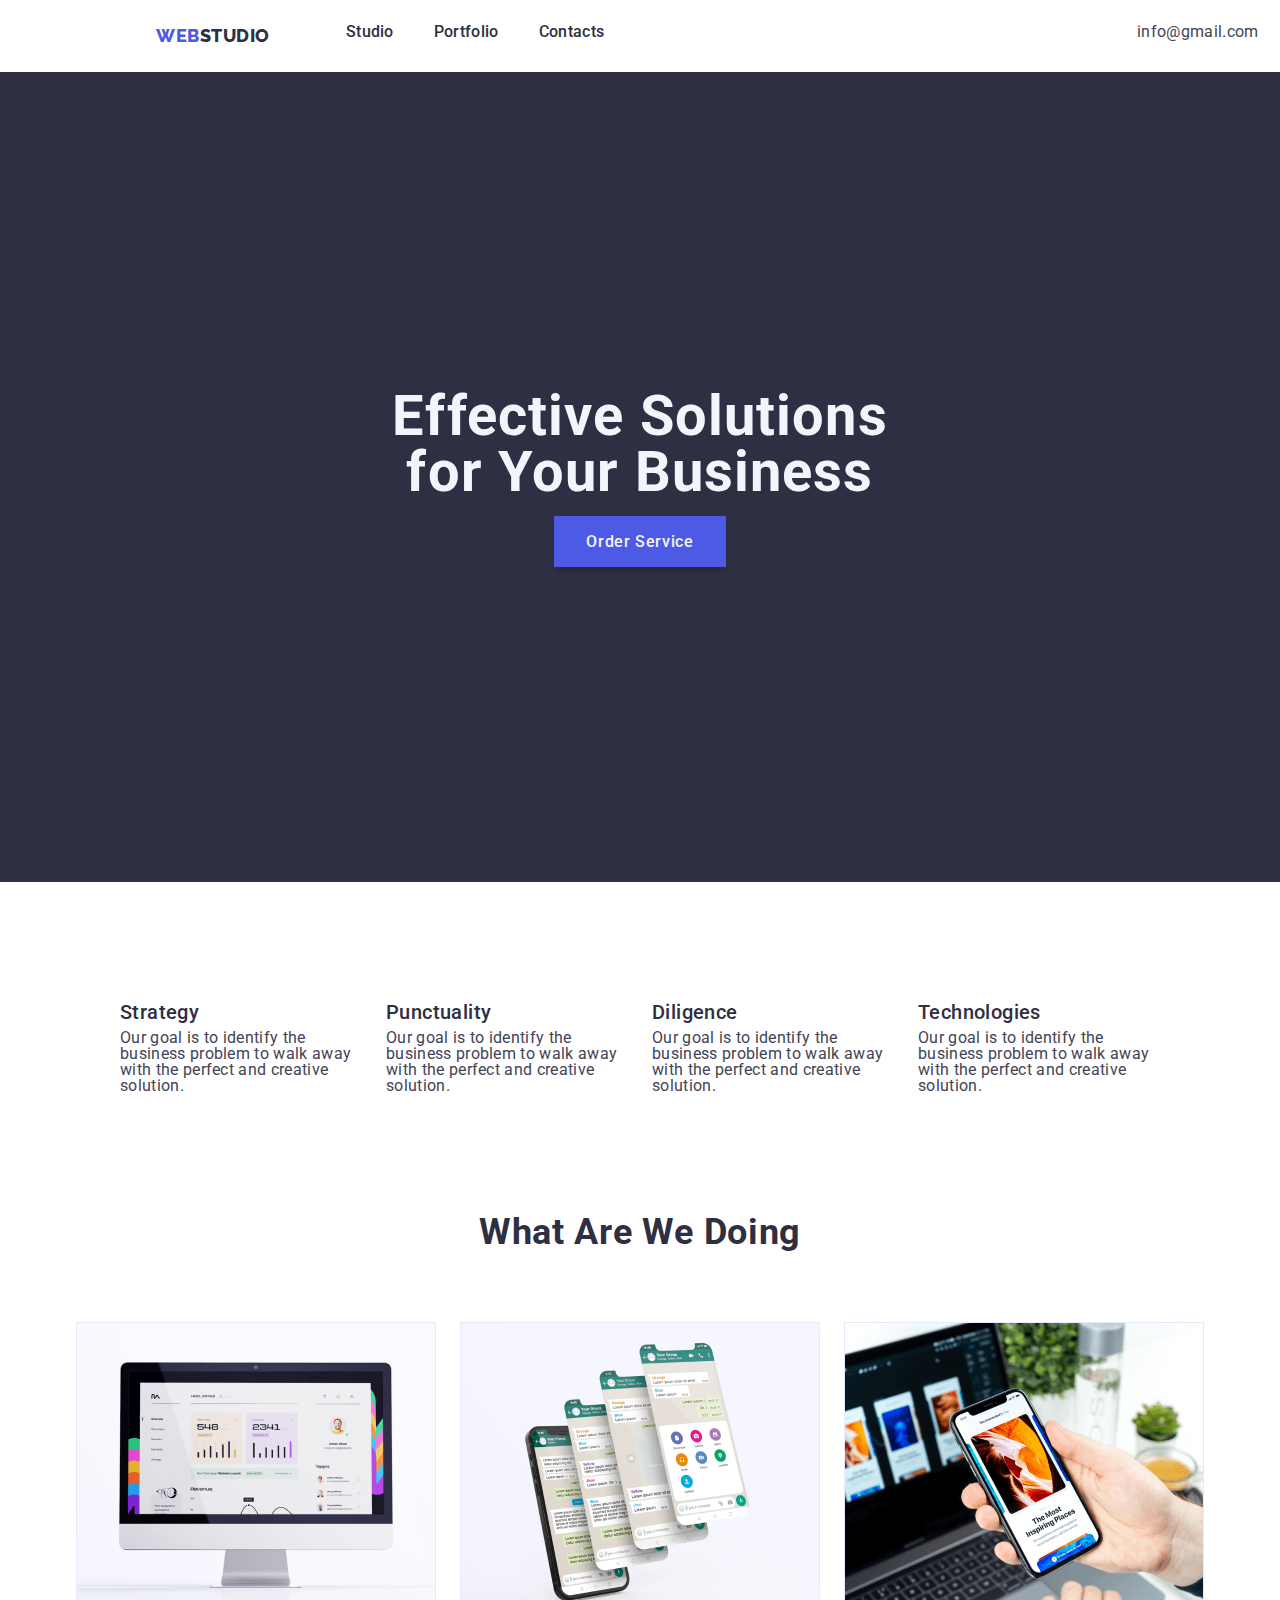
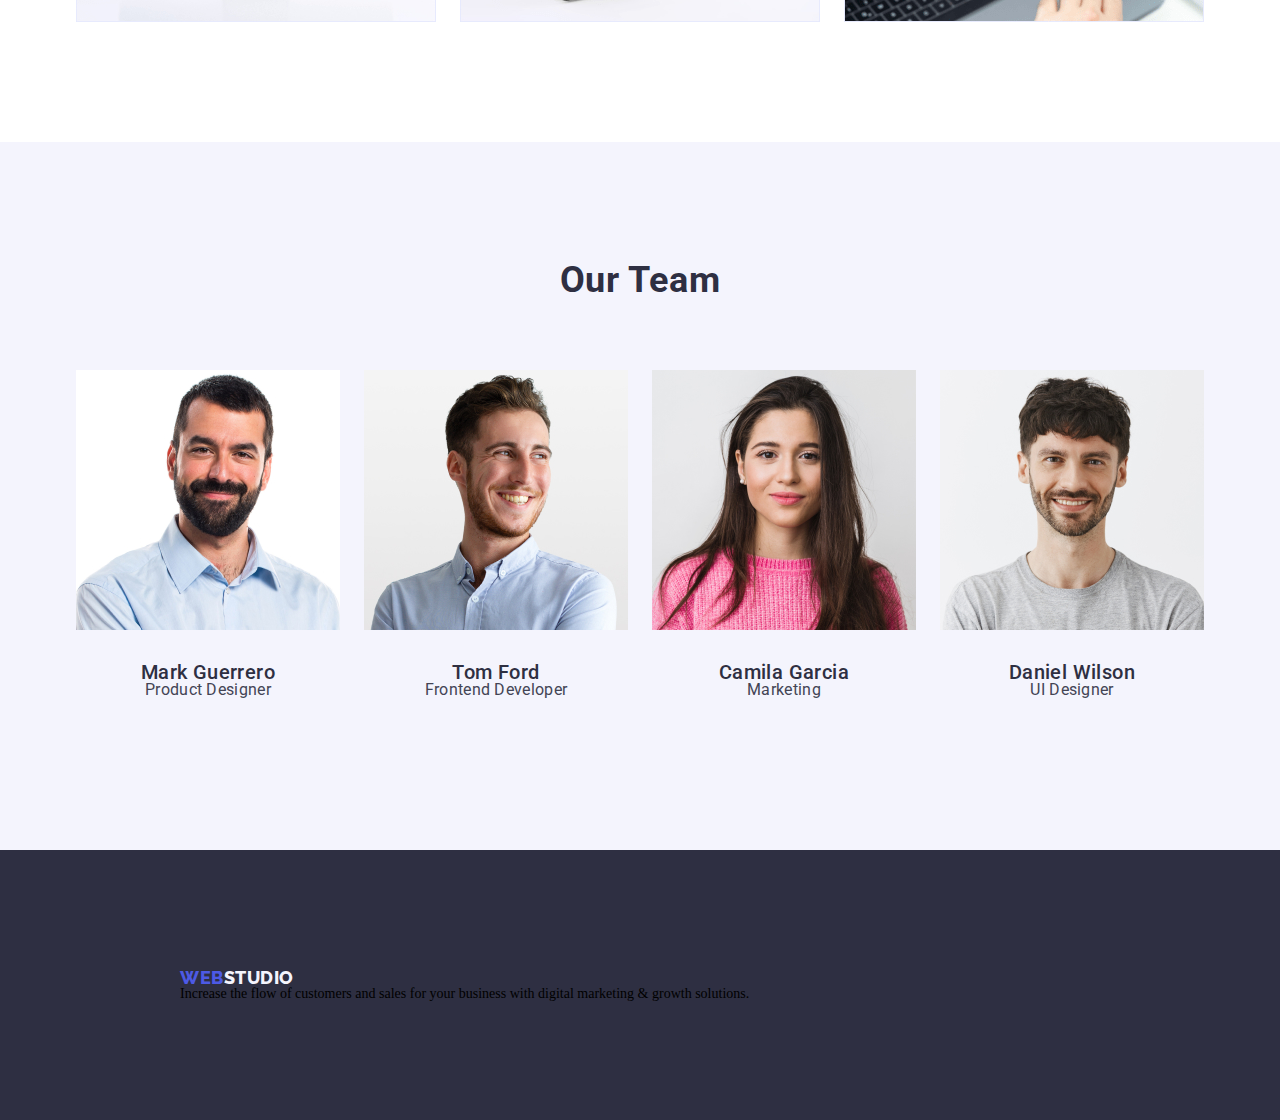
==== index.html @ 212b69f9 "Initial commit" ====
<!DOCTYPE html>
<html lang="en">
<head>
    <meta charset="UTF-8">
    <meta name="viewport" content="width=device-width, initial-scale=1.0">
    <title>GoIT_HW_02_v5</title>
    <link rel="stylesheet" href="css/clean_style.css">
    <link rel="stylesheet" href="css/style.css">
</head>

<body>
    <div class="wrapper">
        <header>
            <div class="navbar">
                <div class="logo">
                    <a href="./index.html"><span class="logo-color-1">WEB</span><span class="logo-color-2">STUDIO</span></a>
                </div>
                <div class="navbar-nav">
                    <ul>
                        <li><a href="studio.html">Studio</a></li>
                        <li><a href="portfolio.html">Portfolio</a></li>
                        <li><a href="contacts.html">Contacts</a></li>
                    </ul>
                </div>
                <div class="navbar-interval"></div>
                <div class="navbar-info">
                    <ul>
                        <li><a href="mailto:info@test.test">info@gmail.com</a></li>
                        <li><a href="tel:380951234567">+38(095)123-45-67</a></li>
                    </ul>
                </div>
            </div>
        </header>

        <main>
            <div class="welcome-screen">
                <p>Effective Solutions</p>
                <p>for Your Business</p>
                <p><button>Order Service</button></p>
            </div>

            <div class="description">
                <div class="description__table-1">
                    <h2 class="desc_h">Strategy</h2>
                    <p>Our goal is to identify the business problem to walk away with the perfect and creative solution. </p>
                </div>
                <div class="description__table-2">
                    <h2 class="desc_h">Punctuality</h2>
                    <p>Our goal is to identify the business problem to walk away with the perfect and creative solution. </p>
                </div>
                <div class="description__table-3">
                    <h2 class="desc_h">Diligence</h2>
                    <p>Our goal is to identify the business problem to walk away with the perfect and creative solution. </p>
                </div>
                <div class="description__table-4">
                    <h2 class="desc_h">Technologies</h2>
                    <p>Our goal is to identify the business problem to walk away with the perfect and creative solution. </p>
                </div>

            </div>
            <div class="whatAreWeDoing">
                <p>What Are We Doing</p>
                    <div class="WAWD_img">
                        <img src="img/products/imac_squoosh.jpg" alt="imac_photo">
                        <img src="img/products/phone_squoosh.jpg" alt="phone_photo">
                        <img src="img/products/laptop_squoosh.jpg" alt="laptop_photo">
                    </div>
            </div>
        
            <div class="team">
                <p class="ourteam">Our Team</p>
                <div class="team__table">
                    <div class="team__table-element">
                        <img src="img/humans/mark_squoosh.jpg" alt="mark_photo">
                        <div class="np">
                            <p class="name">Mark Guerrero</p>
                            <p class="position">Product Designer</p>
                        </div>
                    </div>
                    <div class="team__table-element">
                        <img src="img/humans/tom_squoosh.jpg" alt="tom_photo">
                        <div class="np">
                            <p class="name">Tom Ford</p>
                            <p class="position">Frontend Developer</p>
                        </div>
                    </div>
                    <div class="team__table-element">
                        <img src="img/humans/camila_squoosh.jpg" alt="camila_photo">
                        <div class="np">
                            <p class="name">Camila Garcia</p>
                            <p class="position">Marketing</p>
                        </div>
                    </div>
                    <div class="team__table-element">
                        <img src="img/humans/dan_squoosh.jpg" alt="dan_photo">
                        <div class="np">
                            <p class="name">Daniel Wilson</p>
                            <p class="position">UI Designer</p>
                        </div>
                    </div>
                </div>
            </div>
        </main>
    
        <div class="footer">
            <div class="logo_dark">
                <span class="logo-color-1">WEB</span><span class="logo-color-2_drak">STUDIO</span>
            </div>
            <p>Increase the flow of customers and sales for your business with digital marketing & growth solutions.</p>
        </div>


    </div>

</body>

</html>
---- css/clean_style.css ----
*{
	padding: 0;
	margin: 0;
	border: 0;
}
*,*:before,*:after{
	-moz-box-sizing: border-box;
	-webkit-box-sizing: border-box;
	box-sizing: border-box;
}
:focus,:active{outline: none;}
a:focus,a:active{outline: none;}

nav,footer,header,aside{display: block;}

html,body{
	height: 100%;
	width: 100%;
	font-size: 100%;
	line-height: 1;
	font-size: 14px;
	-ms-text-size-adjust: 100%;
	-moz-text-size-adjust: 100%;
	-webkit-text-size-adjust: 100%;
}
/* input,button,textarea{font-family:inherit;} */

input::-ms-clear{display: none;}
button{cursor: pointer;}
button::-moz-focus-inner {padding:0;border:0;}
a, a:visited{text-decoration: none;}
a:hover{text-decoration: none;}
ul li{list-style: none;}
img{vertical-align: top;}
---- css/style.css ----
@import url('https://fonts.googleapis.com/css2?family=Raleway:wght@100;200;300;400;500;600;700;800;900&family=Roboto:wght@100;300;400;500;700;900&display=swap');
/* google fonts end */

body{
    background-color: none;
}

.wrapper{
    
}

header{
    background-color:none;
    width: 1440px;
    height: 72px;
}

.logo{
    display: flex;
    align-items: center;
    margin-left: 156px;
    margin-right: 76px;
    height: 72px;
}

.logo-color-1{
    color: #4D5AE5;
    font-family: Raleway;
    font-size: 18px;
    font-weight: 800;
    letter-spacing: 0.54px;
    text-transform: uppercase;
}

.logo-color-2{
    color: #2E2F42;
    font-family: Raleway;
    font-size: 18px;
    font-weight: 800;
    letter-spacing: 0.54px;
    text-transform: uppercase;
}

.navbar{
    display: flex;
    justify-content: center;
    gap: ;
}

/* .navbar-nav{
    display: flex;
    flex-direction: row;
} */

.navbar-nav ul{
    display: flex;
    flex-direction: row;
    gap: 40px;
    align-items: center;
}

.navbar-nav li {
    margin-top: 24px;
}

.navbar-nav li a{
    color: #2E2F42;
    font-family: Roboto;
    font-size: 16px;
    font-weight: 500;
    letter-spacing: 0.32px;
}

.navbar-interval{
    flex-grow: 1;
}

.navbar-info ul{
    display: flex;
    flex-direction: row;
    gap: 40px;
    align-items: center;
}

.navbar-info li{
    margin-top: 24px;
}

.navbar-info li a{
    color: #434455;
    font-family: Roboto;
    font-size: 16px;
    font-weight: 400;
    letter-spacing: 0.32px;  
}

/* end of header */

.welcome-screen{
    background: #2E2F42;
    width: 100vw;
    height: 90vh;
    margin: auto;
    display: flex;
    justify-content: center;
    align-items: center;
    flex-direction: column;
}

.welcome-screen p{
    color: #F4F4FD;
    font-family: Roboto;
    font-size: 56px;
    font-weight: 700;
    letter-spacing: 1.12px;
}

.welcome-screen button{
    padding: 16px 32px;
    background: #4D5AE5;
    box-shadow: 0px 4px 4px 0px rgba(0, 0, 0, 0.15);
    color: #F4F4FD;
    font-family: Roboto;
    font-size: 16px;
    font-weight: 500;
    letter-spacing: 0.64px;
}

/* end of .welcome-screen */

.description{
    display: flex;
    flex-direction: row;
    margin: 120px;
    gap: 24px;
}

.description p{
    color: #434455;
    font-family: Roboto;
    font-size: 16px;
    font-weight: 400;
    letter-spacing: 0.32px;
}

.description .desc_h{
    color: #2E2F42;
    font-family: Roboto;
    font-size: 20px;
    font-weight: 500;
    letter-spacing: 0.4px;
    padding-bottom: 8px;
}

/* end of .description */

.whatAreWeDoing p{
    display: flex;
    justify-content: center;
    color: #2E2F42;
    text-align: center;
    font-family: Roboto;
    font-size: 36px;
    font-weight: 700;
    letter-spacing: 0.72px;
    text-transform: capitalize;
    padding-bottom: 72px;
}

.WAWD_img{
    display: flex;
    justify-content: center;
    gap: 24px;
    padding-bottom: 120px;
}

/* end of .whatAreWeDoing */

.team{
    background-color: #F4F4FD;
}

.team .ourteam{
    display: flex;
    justify-content: center;
    padding-top: 120px;
    padding-bottom: 72px;
    color: #2E2F42;
    text-align: center;
    font-family: Roboto;
    font-size: 36px;
    font-weight: 700;
    letter-spacing: 0.72px;
    text-transform: capitalize;
}

.team__table{
    display: flex;
    justify-content: center;
    flex-direction: row;
    gap:24px;
    padding-bottom: 120px;
}

.team__table .np{
    padding: 32px;
}

.team__table .name{
    color: #2E2F42;
    text-align: center;
    font-family: Roboto;
    font-size: 20px;
    font-weight: 500;
    letter-spacing: 0.4px;
}

.team__table .position{
    color: #434455;
    text-align: center;
    font-family: Roboto;
    font-size: 16px;
    font-weight: 400;
    letter-spacing: 0.32px;
}

.team__table-element{
    background-color: #F4F4FD;

}

/* endo of .ourteam */

.footer{
    background-color: #2E2F42;
    height: 30vh;
    display: flex;
    flex-direction: column;
    padding-left: 20vh;
    justify-content: center;
}

.logo-color-2_drak{
    color: #F4F4FD;
    font-family: Raleway;
    font-size: 18px;
    font-weight: 800;
    letter-spacing: 0.54px;
    text-transform: uppercase;
}

footer p{
    color: #F4F4FD;
    font-family: Roboto;
    font-size: 16px;
    font-weight: 400;
    letter-spacing: 0.32px;
    max-width: 264px;
    line-height: 24px;
}

/* Start portfolio css */

.portfolio h2{
    color: #2E2F42;
    font-family: Roboto;
    font-size: 36px;
    letter-spacing: 0.72px;
    text-transform: capitalize;
}

.portfolio{
    display: flex;
    flex-direction: column;
    align-items: center;
}

.portfolio_table{
    display: flex;
    flex-direction: row;
    flex-flow: column wrap;
}

.portfolio__table-element{
    display: flex;
    flex-direction: column;
}

.portfolio img{
    max-height: 360px;
    max-width: 360px;
}

.portfolio h3{
    color: #2E2F42;
    font-family: Roboto;
    font-size: 20px;
    font-weight: 500;
}

.portfolio p {
    color: #434455;
    font-family: Roboto;
    font-size: 16px;
    font-weight: 400;
}
/* End Portfolio css */
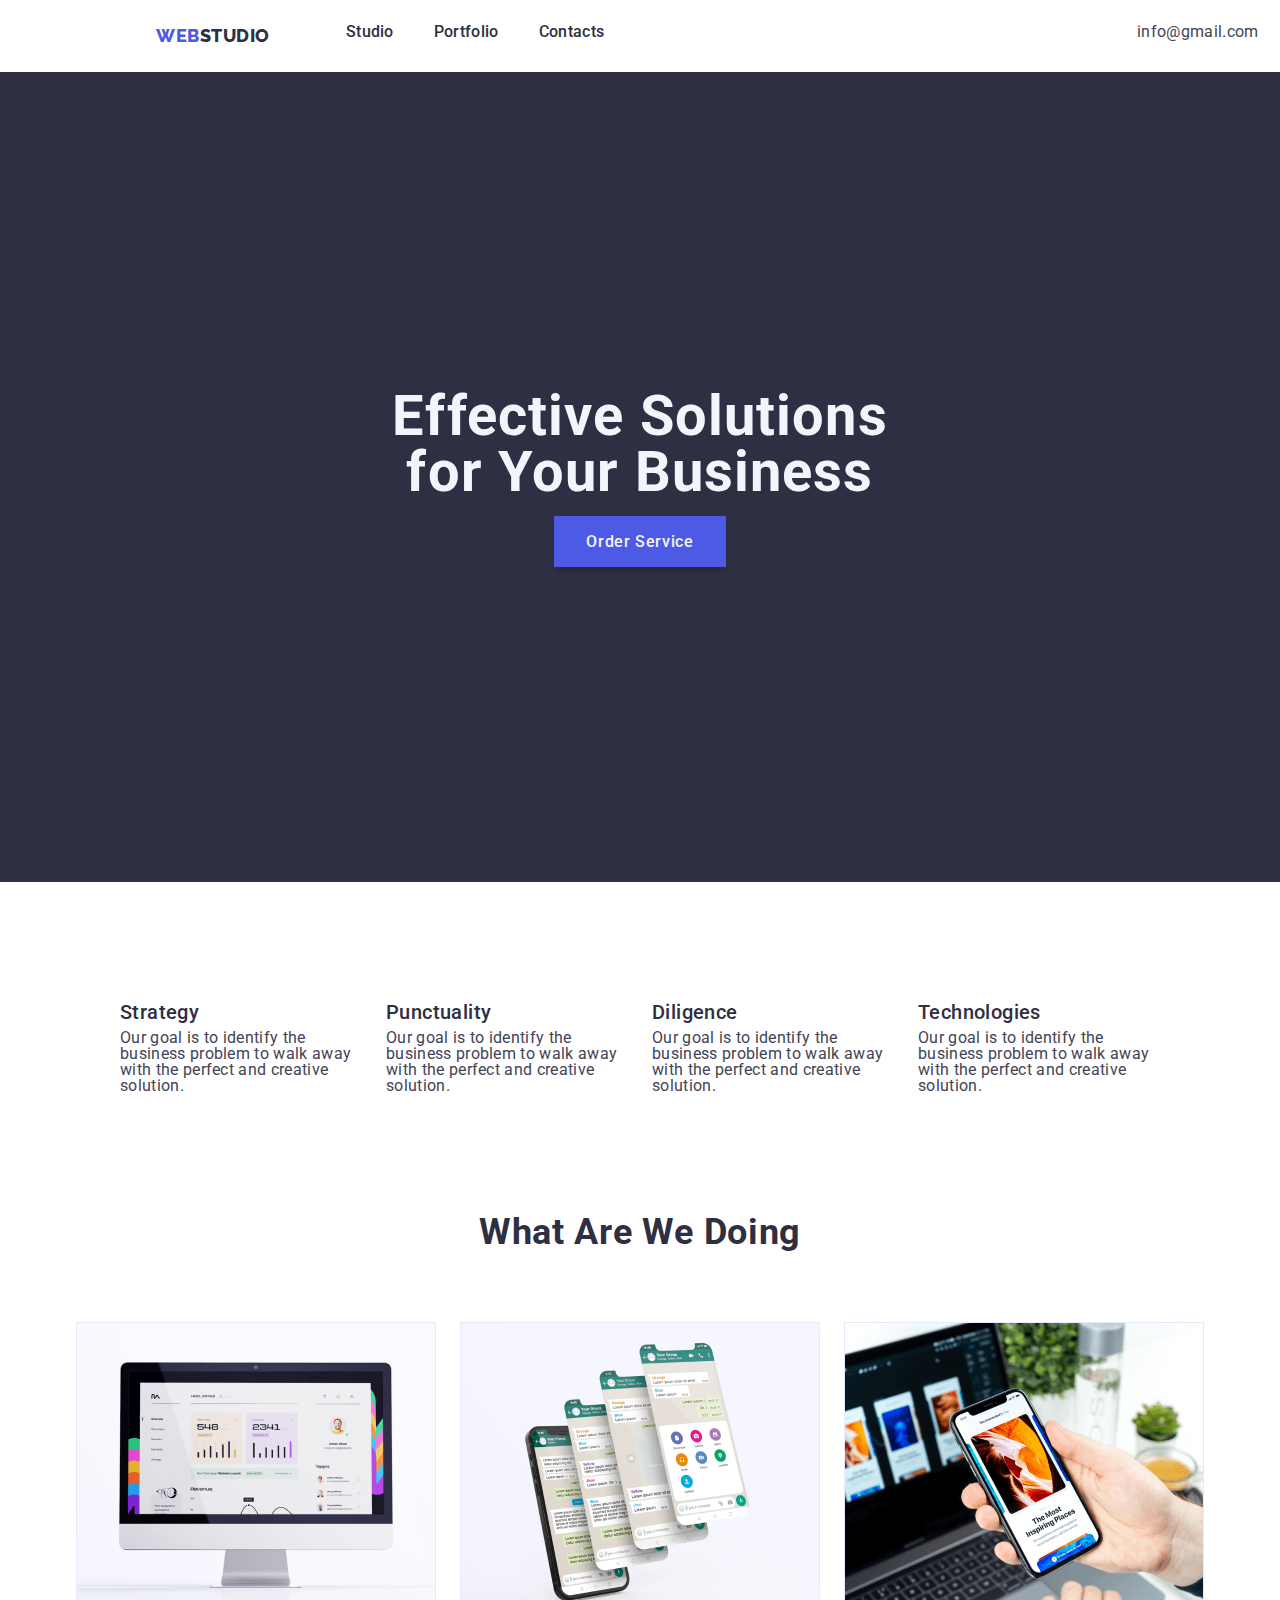
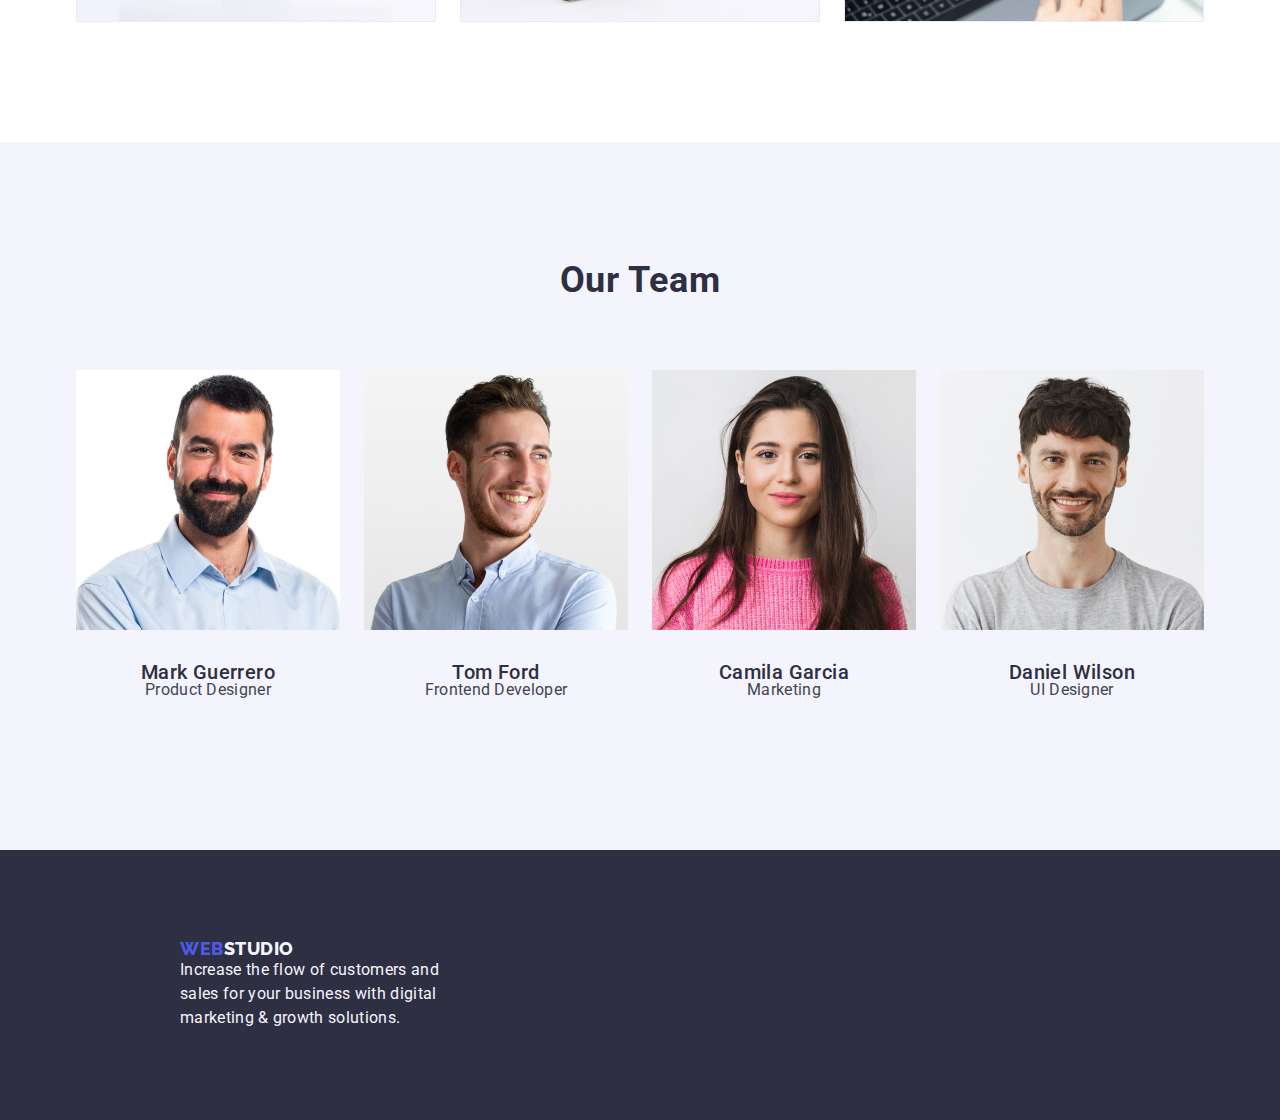
==== commit 9bc6bc7b: "completed" ====
--- a/index.html
+++ b/index.html
@@ -102,12 +102,12 @@
             </div>
         </main>
     
-        <div class="footer">
+        <footer class="footer">
             <div class="logo_dark">
                 <span class="logo-color-1">WEB</span><span class="logo-color-2_drak">STUDIO</span>
             </div>
             <p>Increase the flow of customers and sales for your business with digital marketing & growth solutions.</p>
-        </div>
+        </footer>
 
 
     </div>
--- a/css/style.css
+++ b/css/style.css
@@ -98,7 +98,7 @@
 
 .welcome-screen{
     background: #2E2F42;
-    width: 100vw;
+    width: auto;
     height: 90vh;
     margin: auto;
     display: flex;
@@ -273,17 +273,28 @@
     display: flex;
     flex-direction: column;
     align-items: center;
-}
-
-.portfolio_table{
-    display: flex;
-    flex-direction: row;
-    flex-flow: column wrap;
+    margin: 120px 156px 120px 156px;
+
+}
+
+.portfolio__table{
+    display: flex;
+    flex-direction: column;
+    gap: 24px;
+}
+
+.portfolio__table_row{
+    display: flex;
+    gap: 24px;
 }
 
 .portfolio__table-element{
     display: flex;
-    flex-direction: column;
+    align-items: start;
+    flex-direction: column;
+    border: 1px solid #E7E9FC;
+    width: 360px;
+    height: 420px;
 }
 
 .portfolio img{
@@ -291,11 +302,25 @@
     max-width: 360px;
 }
 
+.portfolio__table-element div{
+    display: flex;
+    padding: 0px 16px;
+    flex-direction: column;
+    justify-content: center;
+    align-items: flex-start;
+    gap: 8px;
+    align-self: stretch;
+    padding-bottom: 32px;
+    margin-top: auto;
+
+}
+
 .portfolio h3{
     color: #2E2F42;
     font-family: Roboto;
     font-size: 20px;
     font-weight: 500;
+    text-transform: capitalize;
 }
 
 .portfolio p {
@@ -303,5 +328,6 @@
     font-family: Roboto;
     font-size: 16px;
     font-weight: 400;
+    text-transform: capitalize;
 }
 /* End Portfolio css */